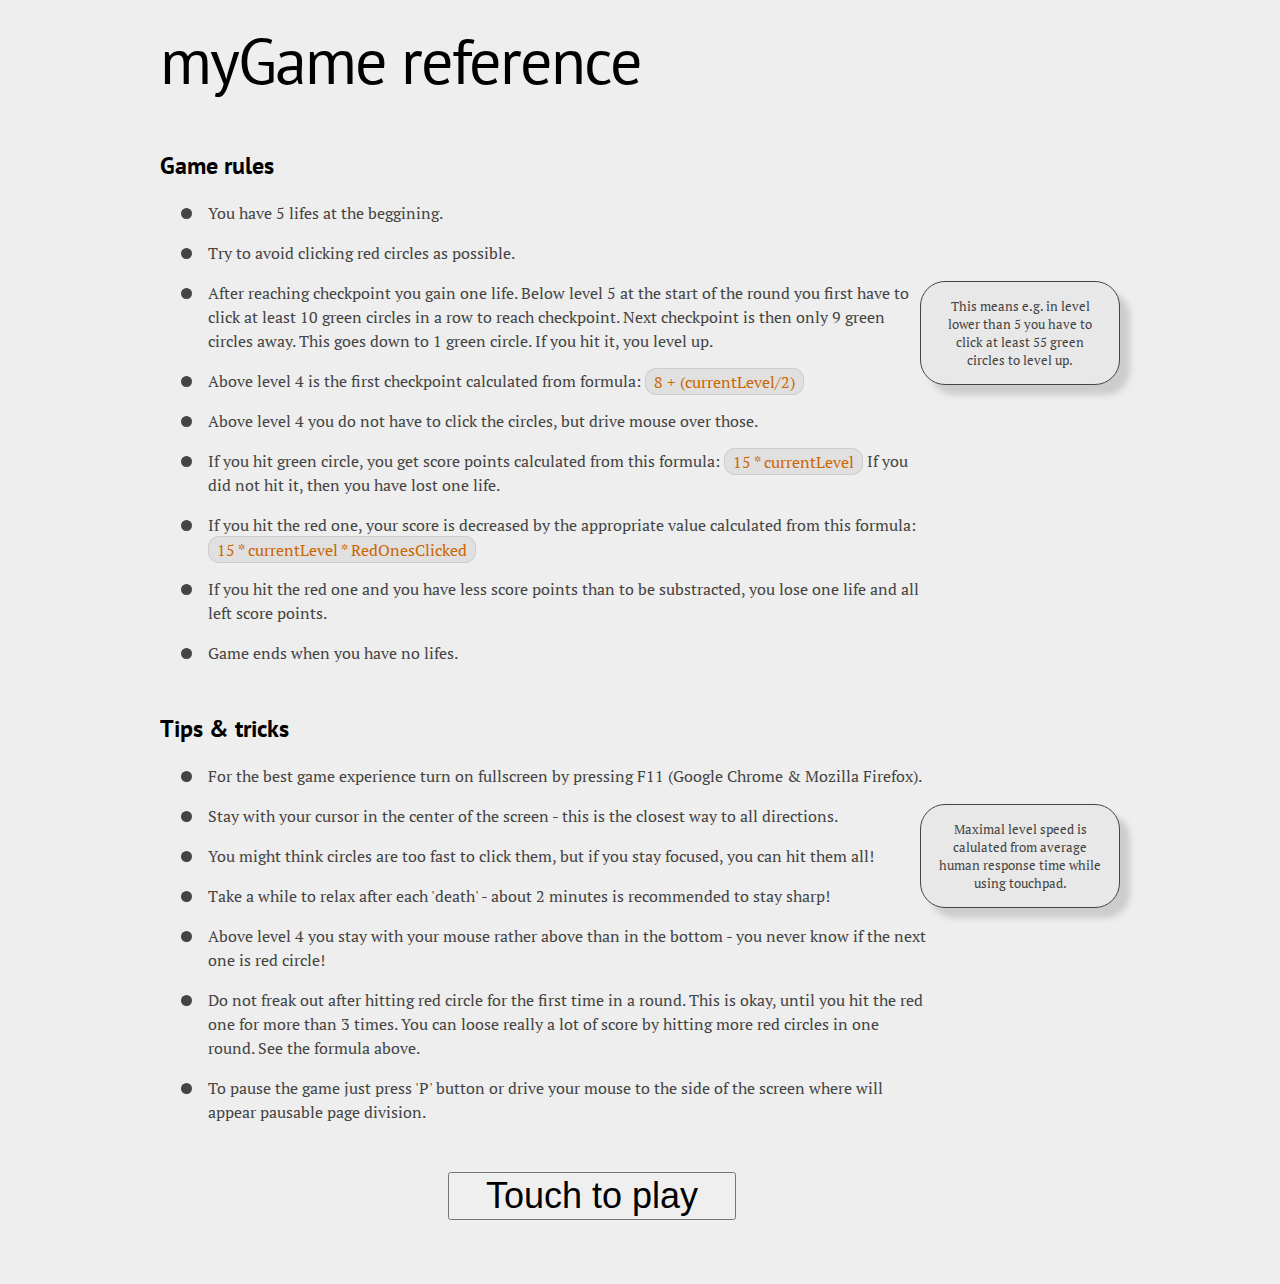
==== manual/manual.html @ 0b76deca "Added essential files" ====
<!DOCTYPE html>
<title>Jiří Kozlovský's myGame reference</title>
<meta charset="utf-8"/>
<link rel="stylesheet" type="text/css" href="/css/global.css" />
<link rel="stylesheet" type="text/css" href="/css/myGameManual.css" />
<body>
<h1>myGame reference</h1>
<!--<p>This reference is for the <b>touchpad version</b>, which is actually the most played version at all. If you are bored of such low difficulty, you can try out much harder version initially made for gaming mouse. In that version you gain more score points than in the touchpad one.<br /></p>
<p><a href="/myGame">It is available here</a></p>-->
<h2>Game rules</h2>
<div class="list">
<p>You have 5 lifes at the beggining.</p>
<p>Try to avoid clicking red circles as possible.</p>
<aside>
<div class="niceDiv">
This means e.g. in level lower than 5 you have to click at least 55 green circles to level up.
</div>
</aside>
<p>After reaching checkpoint you gain one life. Below level 5 at the start of the round you first have to click at least 10 green circles in a row to reach checkpoint. Next checkpoint is then only 9 green circles away. This goes down to 1 green circle. If you hit it, you level up.</p>
<p>Above level 4 is the first checkpoint calculated from formula: <span class="formula">8 + (currentLevel/2)</span></p>
<p>Above level 4 you do not have to click the circles, but drive mouse over those.</p>
<p>If you hit green circle, you get score points calculated from this formula: <span class="formula">15 * currentLevel</span> If you did not hit it, then you have lost one life.</p>
<p>If you hit the red one, your score is decreased by the appropriate value calculated from this formula: <span class="formula">15 * currentLevel * RedOnesClicked</span></p>
<p>If you hit the red one and you have less score points than to be substracted, you lose one life and all left score points.</p>
<p>Game ends when you have no lifes.</p>
<h2>Tips & tricks</h2>
<p>For the best game experience turn on fullscreen by pressing F11 (Google Chrome & Mozilla Firefox).</p>
<aside>
<div class="niceDiv">
Maximal level speed is calulated from average human response time while using touchpad.
</div>
</aside>
<p>Stay with your cursor in the center of the screen - this is the closest way to all directions.</p>
<p>You might think circles are too fast to click them, but if you stay focused, you can hit them all!</p>
<p>Take a while to relax after each 'death' - about 2 minutes is recommended to stay sharp!</p>
<p>Above level 4 you stay with your mouse rather above than in the bottom - you never know if the next one is red circle!</p>
<p>Do not freak out after hitting red circle for the first time in a round. This is okay, until you hit the red one for more than 3 times. You can loose really a lot of score by hitting more red circles in one round. See the formula above.</p>
<p>To pause the game just press 'P' button or drive your mouse to the side of the screen where will appear pausable page division.</p>

</div>
<p></p>
<h2><button id="goPlay">Touch to play</button></h2>
<script>
var a=document.getElementById("goPlay");
a.addEventListener("click",function(){parent.location.pathname='/'});
a.addEventListener("mouseover",function(){(Math.round(Math.random())==0)?this.innerHTML='Try it!':this.innerHTML='Real fun!'});
a.addEventListener("mouseout",function(){this.innerHTML='Will you try me?'});
</script>
</body>
---- css/global.css ----
/*
	These Cascade Style Sheets were created by Jiří Kozlovský (93).
		Please do not copy. If you would like to have similar CSS, contact me at mail@jkozlovsky.cz.
	 */

@import url(http://fonts.googleapis.com/css?family=PT+Serif|PT+Serif:b|PT+Serif:i|PT+Sans|PT+Sans:b&subset=latin-ext);

html {
	min-width: 1040px;
} 
body {
	color: #444;
	margin: 1em auto 4em auto;
	font-family: "PT Serif", serif;
	position: relative;
	width: 960px;
	background: #eee;
}

header, footer {
	color: #777;
	font-size: small;
	font-family: "PT Sans", sans-serif;
}

footer {
	margin-top: 8em;
}

top {
	display: block;
	float:right;
	height:32px;
	width:32px;
	margin: 1em 5em 0 auto;
}

.top {
	stroke: #333;
	stroke-width: 3px;
	stroke-linecap: round;
	fill: none;
}

aside {
	right: 0;
	position: absolute;
	font-size: small;
	width: 200px;	
}

signature {
	display: block;
	float:right;
	font-size: small;
	margin: 3em;
}


/* 
	H1 - H4 
	*/
h1, h2, h3, h4 {
	color: #000;
	font-family: "PT Sans", sans-serif;
}

h1, h2 {
	text-rendering: optimizeLegibility;
}

h1 {
	font-size: 64px;
	font-weight: 300;
	letter-spacing: -2px;
	margin: .3em 0 .2em;
}

h2 {
	margin-top: 2em;
}

h2 button {
    font-size:inherit;
    width: 8em;
}


/* 
	Anchor text 
	*/
a {
	color: steelblue;
}

a:not(:hover) {
	text-decoration: none;
}

/*
	Paragraph
	 */
p {
	line-height: 1.5em;
	width: 720px;
	text-indent: 2.7em;
}

hr {
	width: 720px;
	float: left;
}

.niceDiv {
	text-align: center;
	padding: 15px;
	border: 1px solid;
	border-radius: 25px;
	box-shadow: 10px 10px 6px #ccc;
	background: #e8e8e8;
}

.formula {
    border:.1em solid #ccc;
    border-radius:.7em;
    color:#c60;
    background:#e0e0e0;
    padding:.1em .5em;
    white-space:nowrap;
}

.list p{
    text-indent:-1.7em;
    padding-left: 3em;
}

.list p::before {
    border-radius: 50%;
	width: .7em;
	height: .7em;
	background: #444;
	display: inline-block;
	content: no-open-quote;
	margin-right: 1em;
}
---- css/myGameManual.css ----
#goPlay {margin-left:30%;font-size:1.5em}
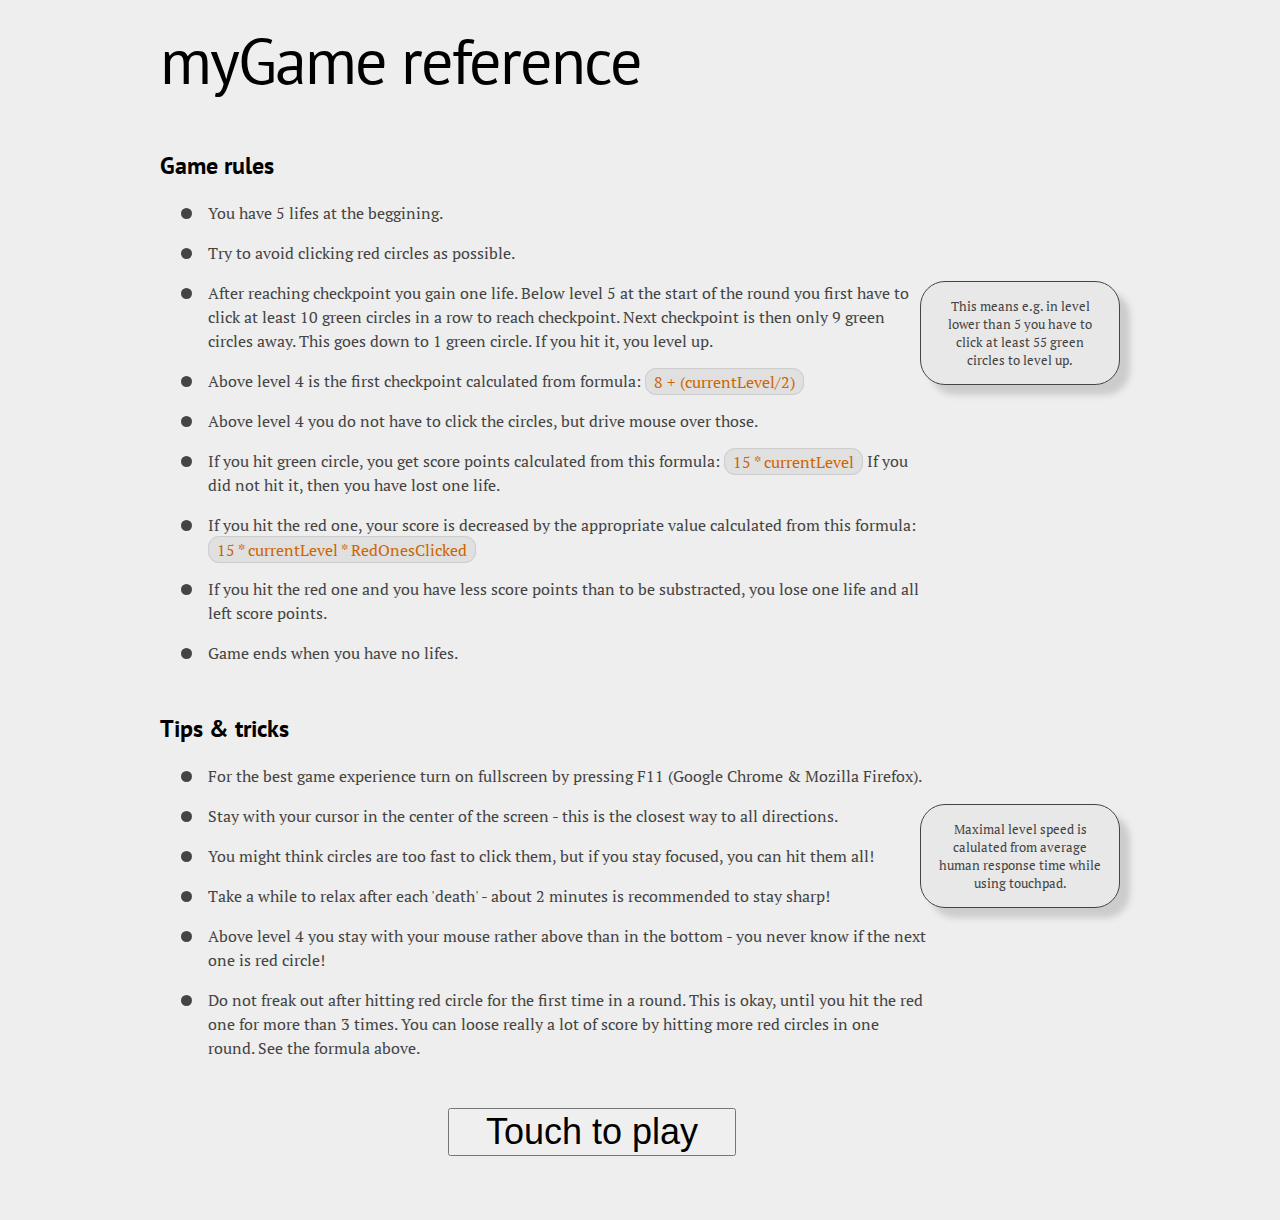
==== commit 2ed382ca: "The game is not pausable yet, hence in manual can't be mentioned." ====
--- a/manual/manual.html
+++ b/manual/manual.html
@@ -5,8 +5,9 @@
 <link rel="stylesheet" type="text/css" href="/css/myGameManual.css" />
 <body>
 <h1>myGame reference</h1>
-<!--<p>This reference is for the <b>touchpad version</b>, which is actually the most played version at all. If you are bored of such low difficulty, you can try out much harder version initially made for gaming mouse. In that version you gain more score points than in the touchpad one.<br /></p>
-<p><a href="/myGame">It is available here</a></p>-->
+<!--
+<p>This reference is for the <b>touchpad version</b>, which is actually the most played version at all. If you are bored of such low difficulty, you can try out much harder version initially made for gaming mouse. In that version you gain more score points than in the touchpad one.<br /></p>
+-->
 <h2>Game rules</h2>
 <div class="list">
 <p>You have 5 lifes at the beggining.</p>
@@ -35,8 +36,10 @@
 <p>Take a while to relax after each 'death' - about 2 minutes is recommended to stay sharp!</p>
 <p>Above level 4 you stay with your mouse rather above than in the bottom - you never know if the next one is red circle!</p>
 <p>Do not freak out after hitting red circle for the first time in a round. This is okay, until you hit the red one for more than 3 times. You can loose really a lot of score by hitting more red circles in one round. See the formula above.</p>
+
+<!--
 <p>To pause the game just press 'P' button or drive your mouse to the side of the screen where will appear pausable page division.</p>
-
+-->
 </div>
 <p></p>
 <h2><button id="goPlay">Touch to play</button></h2>
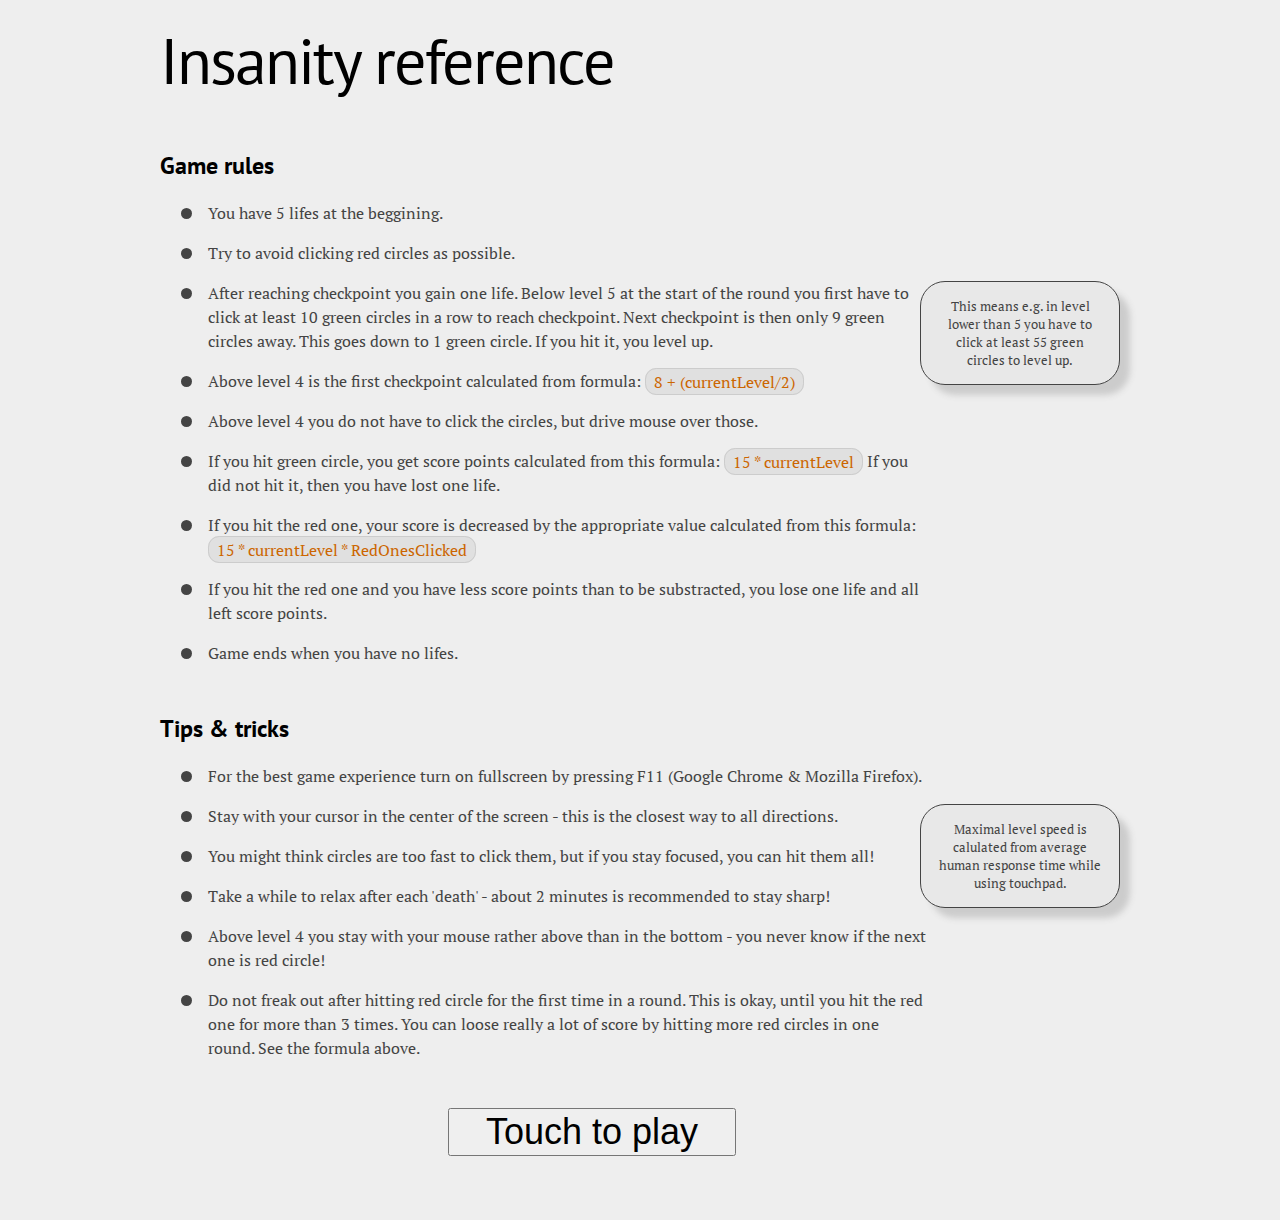
==== commit d545bc43: "Fixed common problems after hard remake" ====
--- a/manual/manual.html
+++ b/manual/manual.html
@@ -1,10 +1,9 @@
 <!DOCTYPE html>
-<title>Jiří Kozlovský's myGame reference</title>
+<title>Jiří Kozlovský's Insanity reference</title>
 <meta charset="utf-8"/>
 <link rel="stylesheet" type="text/css" href="/css/global.css" />
-<link rel="stylesheet" type="text/css" href="/css/myGameManual.css" />
 <body>
-<h1>myGame reference</h1>
+<h1>Insanity reference</h1>
 <!--
 <p>This reference is for the <b>touchpad version</b>, which is actually the most played version at all. If you are bored of such low difficulty, you can try out much harder version initially made for gaming mouse. In that version you gain more score points than in the touchpad one.<br /></p>
 -->
--- a/css/global.css
+++ b/css/global.css
@@ -143,3 +143,5 @@
 	content: no-open-quote;
 	margin-right: 1em;
 }
+
+#goPlay {margin-left:30%;font-size:1.5em}
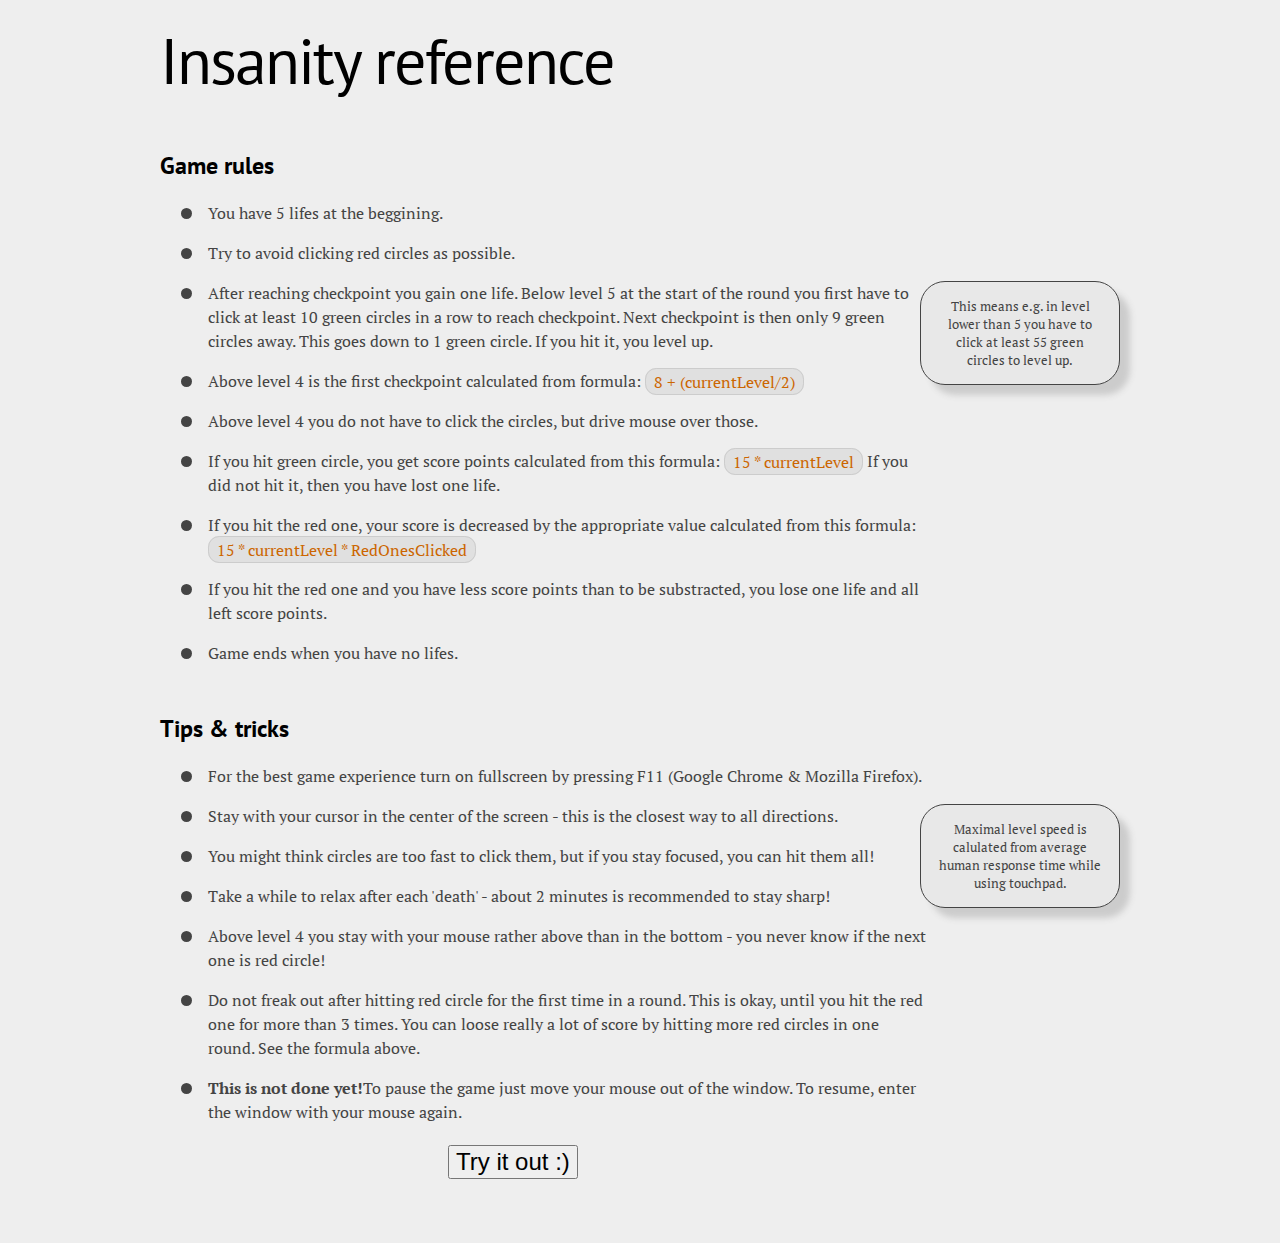
==== commit 349f31d3: "Refactored countDown function & implemented running with unminified version by setting "?play-nomin"" ====
--- a/manual/manual.html
+++ b/manual/manual.html
@@ -4,9 +4,6 @@
 <link rel="stylesheet" type="text/css" href="/css/global.css" />
 <body>
 <h1>Insanity reference</h1>
-<!--
-<p>This reference is for the <b>touchpad version</b>, which is actually the most played version at all. If you are bored of such low difficulty, you can try out much harder version initially made for gaming mouse. In that version you gain more score points than in the touchpad one.<br /></p>
--->
 <h2>Game rules</h2>
 <div class="list">
 <p>You have 5 lifes at the beggining.</p>
@@ -36,16 +33,8 @@
 <p>Above level 4 you stay with your mouse rather above than in the bottom - you never know if the next one is red circle!</p>
 <p>Do not freak out after hitting red circle for the first time in a round. This is okay, until you hit the red one for more than 3 times. You can loose really a lot of score by hitting more red circles in one round. See the formula above.</p>
 
-<!--
-<p>To pause the game just press 'P' button or drive your mouse to the side of the screen where will appear pausable page division.</p>
--->
+<p><b>This is not done yet!</b>To pause the game just move your mouse out of the window. To resume, enter the window with your mouse again.</p>
 </div>
 <p></p>
-<h2><button id="goPlay">Touch to play</button></h2>
-<script>
-var a=document.getElementById("goPlay");
-a.addEventListener("click",function(){parent.location.pathname='/'});
-a.addEventListener("mouseover",function(){(Math.round(Math.random())==0)?this.innerHTML='Try it!':this.innerHTML='Real fun!'});
-a.addEventListener("mouseout",function(){this.innerHTML='Will you try me?'});
-</script>
+<h4><a href="/?play"><button id="goPlay">Try it out :)</button></a></h4>
 </body>
